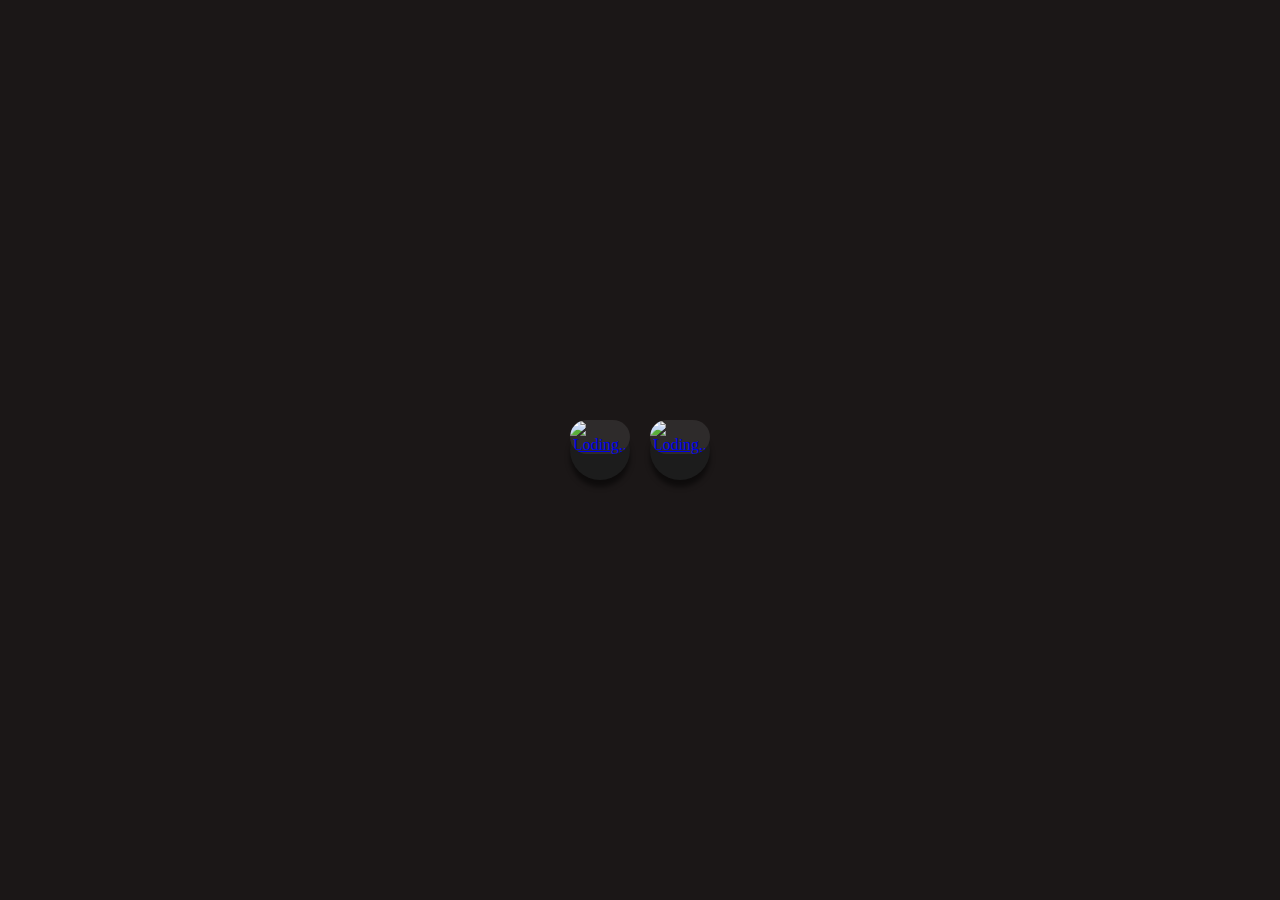
==== Index.html @ 8803ea39 "Add files via upload" ====
<?php require "config/config.php";?>
<!DOCTYPE html>
<html lang="en">
<head>
    <meta charset="UTF-8">
    <meta name="viewport" 
    content="width=device-width, initial-scale=1.0">
    <meta http-equiv="X-UA-compatible"
    content="ie=edge">
    <meta name="description" content="Garena Free Fire lag fix file">
    <meta name="keywords" content="Garena Free Fire auto headshot config file">
    <link rel="stylesheet" href="Intex.css">
    <title>link</title>
  <style type="text/css" media="all">

    
  </style>

</head>
<body>
  <div class="social-menu">
  <ul>
    <li><a href="https://www.mediafire.com/file/1i9awkzzagl5gwd/HEADSHOT_%257E_94%2525.zip/file"><img src="bat.png" alt="Loding.." /></a></li>
    
    
    <li><a href="https://www.mediafire.com/file/x8kmls00fzitvrb/LagFix_File_%2527H%2527_%257E_4%2525.7z/file"><img src="cat.png" alt="Loding.." /></a></li>
  </ul>
</div>
</body>
</html>
---- Intex.css ----
body{
  background: #1B1717;
  
}

#navbar{
  position: relative;
  background-color: #7D7D7D;
  border-radius: 60px;
  display: flex;
  border: 0.1px solid black;
  
}
/*logo & img*/
img{
  align-items: center;
  justify-content: center;
  height: 60px;
  background-color: #2E2B2B;
  border-radius: 60px;
  
}

  
#logo{
  align-items: center;
  justify-content: center;
  display: flex;
  border: 0.1px solid black;
  border-radius: 60px;
  background-color: #2E2B2B;
  position: relative;
  animation-name: DXA;
  animation-duration: 26s;
  animation-iteration-count: 1;
  animation-fill-mode: forwards;
  animation-timing-function: ease-in-out;
}
@keyframes DXA{

  from{
    width: 110px;
    
  }

  to{
    width: 659px;
  }
}

.boxfe{
  color: white;
  display: flex;
  text-align: center;
  flex-direction: column;
  padding: 10px;
  background-color: #2E2B2B;
  border-radius: 30px;
  margin: 60px 20px;
  box-shadow: 0px 0px 29px 8px black;
  
}
.class{
  box-shadow: 0px 0px 29px 8px black;
  color: white;
  display: flex;
  text-align: center;
  flex-direction: column;
  padding: 20px;
  margin: 60px 60px;
  background-color: #2E2B2B;
  border-radius: 30px;
  
}
/****************/
.class h2{
  
    text-shadow: 0 0 20px purple;
    
}
#aj{
  border-radius: 0;
  height: 50px;
  width: 50px;
  display: flex;
  align-items: center;
  justify-content: center;
  margin-left: auto;
  margin-right: auto;
}
#flot{
  box-shadow: 0px 0px 29px 8px black;  
  margin: 60px 70px;
  height: 530px;
  display: flex;
  align-items: center;
  justify-content: center;
  margin-left: auto;
  margin-right: auto;
  
}
#glo{
  text-align: left;
}
#ab{
  text-decoration: none;
  color: green;
   text-shadow: 0 0 20px green;
}
.bta{
  text-align: left;
  padding-left: 10px;
}
#mack{
  height: 100px;
  display: flex;
  align-items: center;
  justify-content: center;
  margin-left: auto;
  margin-right: auto;
  box-shadow: 0px 0px 29px 8px black;
}


#macko{
  height: 80px;
  display: flex;
  align-items: center;
  justify-content: center;
  margin-left: auto;
  margin-right: auto;
  
  box-shadow: 0px 0px 46px 38px black;
}


.box{
  color: white;
  display: block;
  margin-left: auto;
  margin-right: auto;
  text-align: center;
  text-decoration: none;
  
  padding: 40px;
  background-color: #2E2B2B;
  border-radius: 30px;
  margin: 60px 20px;
  box-shadow: 0px 0px 29px 8px black;
  
  
}
.box h1{
  text-transform: uppercase;
  font-weight: 500;
}

.box input[type="text"],
.box input[type="email"],
.box input[type="Password"]{
  border: 0;
  background: none;
  display: block;
  text-align: center;
  margin: 20px auto;
  border: 2px solid #3498db;
  padding: 10px 10px;
  /* --?-- */
  width: 180px;
  /* --?-- */
  outline: none;
  color: white;
  border-radius: 24px;
  transition: 0.25s;
}

.box input[type="text"]:focus,
.box input[type="email"]:focus,
.box input[type="Password"]:focus{
  width: 200px;
  border-color: #2ecc71;
}

.box input[type="submit"]{
   border: 0;
  background: none;
  display: block;
  text-align: center;
  margin: 20px auto;
  border: 2px solid #2ecc71;
  padding: 10px 20px;
  outline: none;
  color: white;
  border-radius: 24px;
  transition: 0.25s;
  cursor: pointer;
}
.box input[type="submit"]:hover{
  background: #2ecc71;
}

.boxfe m{
  color: red;
  text-shadow: 0 0 20px red;
}

.lokes{
  color: #0e3742;
  text-transform: uppercase;
  animation: animate 5s linear infinite;
}
@keyframes animate
{
  0%,18%,20%,50.1%,60%,65.1%,80%,90.1%,92%
  {
    color: #0e3742;
    text-shadow: none;
  }
  18.1%,1%,20.1%,30%,50%,60.1%,65%,88.1%,90%,92.1%,100%
  {
    color: #fff;
    text-shadow: 0 0 10px #03bcf4,
    0 0 20px #03bcf4,
    0 0 40px #03bcf4,
    0 0 80px #03bcf4,
    0 0 160px #03bcf4;
  }
}








body {
    background-color: #1B1717;
}

.social-menu ul {
    position: absolute;
    top: 50%;
    left: 50%;
    transform: translate(-50%, -50%);
    padding: 0;
    margin: 0;
    display: flex;
}
.social-menu ul li {
    list-style: none;
    margin: 0 10px;
}
.social-menu ul li .fa {
    color: #000000;
    font-size: 25px;
    line-height: 50px;
    transition: .5s;
}
.social-menu ul li .fa:hover {
    color: #ffffff;
}
.social-menu ul li a {
    position: relative;
    display: block;
    width: 60px;
    height: 60px;
    border-radius: 50%;
    background-color: #1c1c1c;
    text-align: center;
    transition: 0.5s;
    transform: translate(0,0px);
    box-shadow: 0px 7px 5px rgba(0, 0, 0, 0.5);
}
.social-menu ul li a:hover {
    transform: rotate(0deg) skew(0deg) translate(0, -10px);
}
.social-menu ul li:nth-child(1) a:hover {
    background-color: #3b5999;
}
.social-menu ul li:nth-child(2) a:hover {
    background-color: #55acee;
}
.social-menu ul li:nth-child(3) a:hover {
    background-color: #e4405f;
}
.social-menu ul li:nth-child(4) a:hover {
    background-color: #cd201f;
}
.social-menu ul li:nth-child(5) a:hover {
    background-color: #0077B5;
}
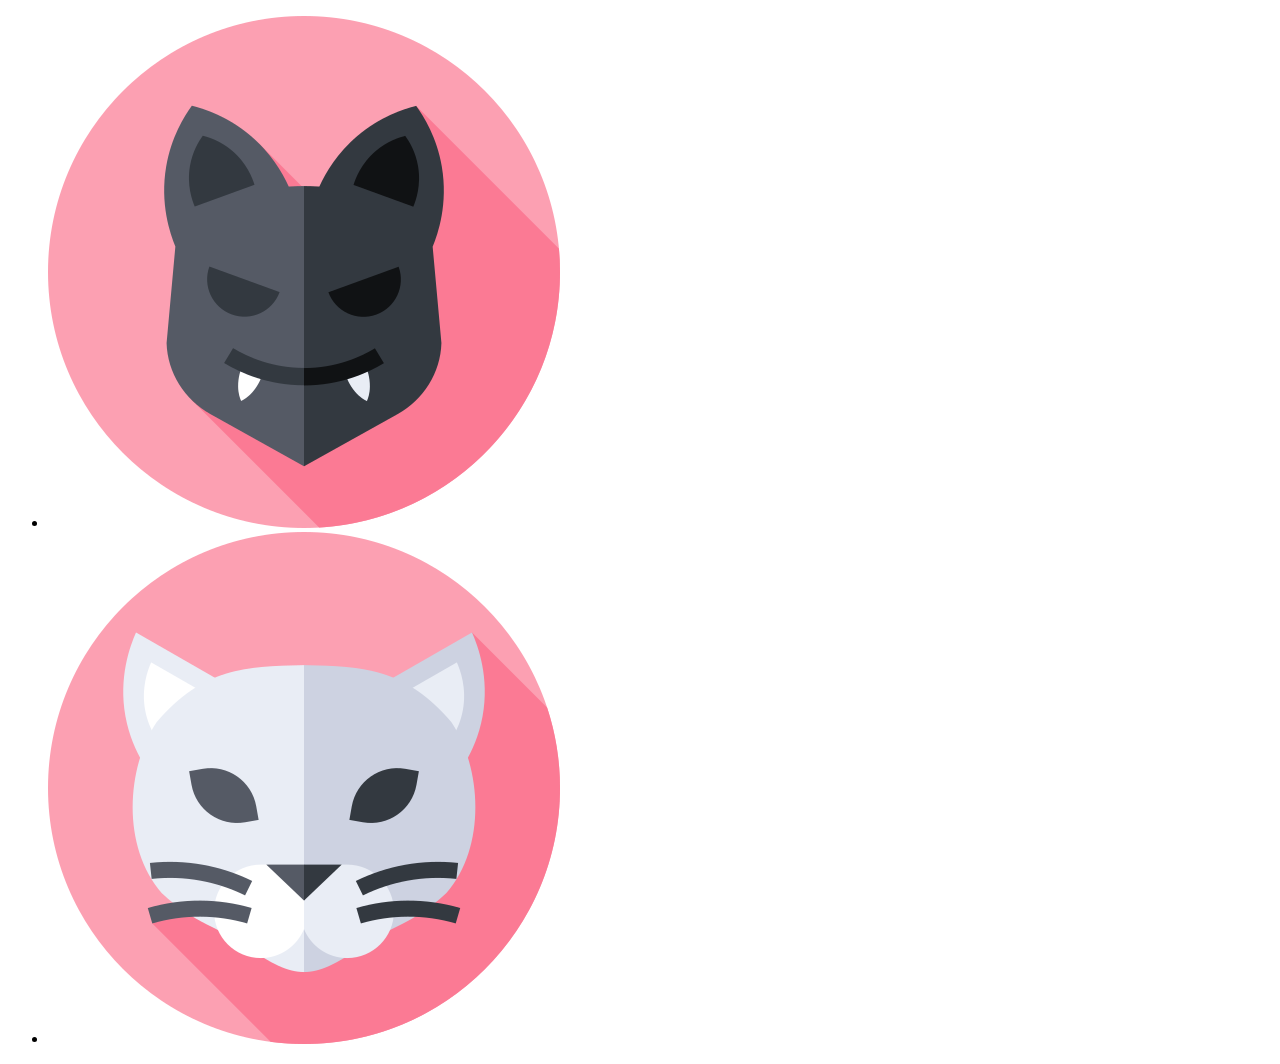
==== commit bfd965aa: "Update Index.html" ====
--- a/Index.html
+++ b/Index.html
@@ -9,7 +9,7 @@
     content="ie=edge">
     <meta name="description" content="Garena Free Fire lag fix file">
     <meta name="keywords" content="Garena Free Fire auto headshot config file">
-    <link rel="stylesheet" href="Intex.css">
+    <link rel="stylesheet" href="intex.css">
     <title>link</title>
   <style type="text/css" media="all">
 
@@ -27,4 +27,4 @@
   </ul>
 </div>
 </body>
-</html>+</html>
